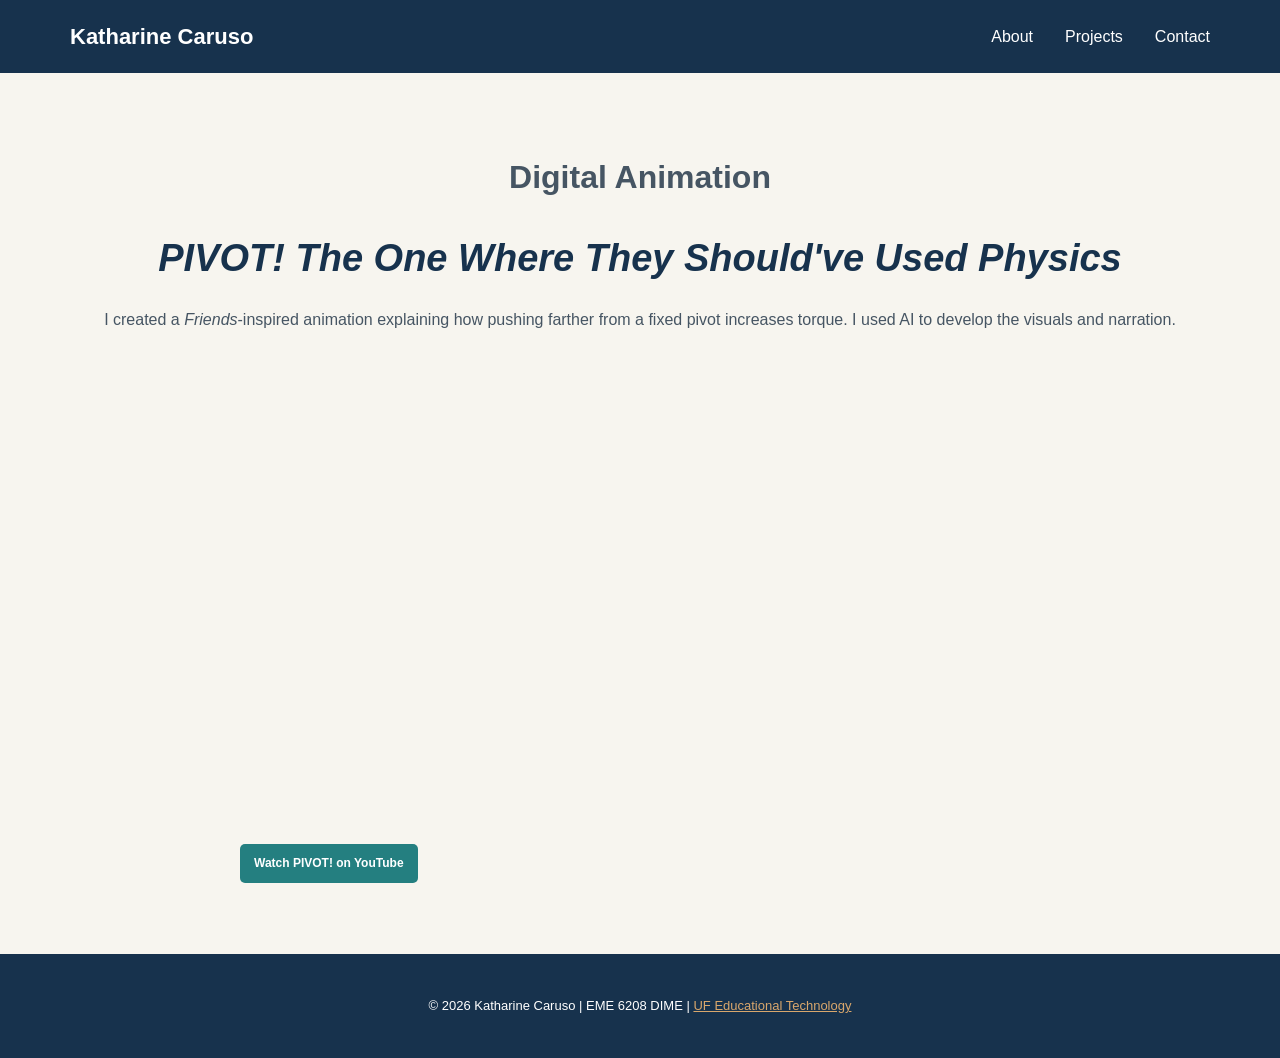
==== animation.html @ cd8128cb "Add files via upload" ====
<!DOCTYPE html>
<html lang="en">
<head>
    <meta charset="utf-8" />
    <meta name="viewport" content="width=device-width, initial-scale=1" />
    <title>Digital Animation | Katharine Caruso ePortfolio</title>
    <link rel="stylesheet" href="style.css" />
    <style>
        .animation-video {
            max-width: 800px;
            margin: 0 auto;
        }

        .animation-video iframe {
            display: block;
            width: 100%;
            aspect-ratio: 16 / 9;
            border: 0;
        }
    </style>
</head>
<body>
    <header class="site-header">
        <nav class="navigation" aria-label="Portfolio">
            <a class="site-name" href="index.html">Katharine Caruso</a>
            <div class="nav-links">
                <a href="index.html#about">About</a>
                <a href="index.html#projects">Projects</a>
                <a href="index.html#contact">Contact</a>
            </div>
        </nav>
    </header>

    <main class="projects">
        <header class="section-heading">
            <h1>Digital Animation</h1>
            <h2><em>PIVOT! The One Where They Should've Used Physics</em></h2>
            <p>I created a <em>Friends</em>-inspired animation explaining how pushing farther from a fixed pivot increases torque. I used AI to develop the visuals and narration.</p>
        </header>

        <div class="animation-video">
            <iframe src="https://www.youtube-nocookie.com/embed/KSoaunfwmRQ"
                    title="PIVOT! The One Where They Should've Used Physics"
                    loading="lazy" allowfullscreen></iframe>
            <p><a class="project-link" href="https://youtu.be/KSoaunfwmRQ">Watch PIVOT! on YouTube</a></p>
        </div>
    </main>

    <footer class="site-footer">
        <p>© 2026 Katharine Caruso | EME 6208 DIME | <a href="https://education.ufl.edu/educational-technology/" style="color: var(--gold);">UF Educational Technology</a></p>
    </footer>
</body>
</html>
---- style.css ----
/* Kate Caruso - AI-Enhanced ePortfolio */

:root {
    --navy: #17324D;
    --teal: #247F80;
    --ivory: #F7F5EF;
    --gold: #D9A76C;
    --text: #465563;
}

* {
    box-sizing: border-box;
}

html {
    scroll-behavior: smooth;
}

body {
    margin: 0;
    background: var(--ivory);
    color: var(--text);
    font-family: 'Segoe UI', Arial, sans-serif;
    line-height: 1.7;
}

/* Navigation */

.site-header {
    background: var(--navy);
}

.navigation {
    max-width: 1200px;
    margin: 0 auto;
    padding: 18px 30px;
    display: flex;
    justify-content: space-between;
    align-items: center;
}

.site-name {
    color: white;
    font-size: 22px;
    font-weight: 600;
    text-decoration: none;
}

.nav-links {
    display: flex;
    gap: 32px;
}

.nav-links a {
    color: white;
    text-decoration: none;
}

.nav-links a:hover {
    color: var(--gold);
}

/* Introduction */

.hero {
    max-width: 1200px;
    margin: 0 auto;
    padding: 85px 30px;
    display: grid;
    grid-template-columns: 1.2fr 0.8fr;
    gap: 70px;
    align-items: center;
}

.eyebrow {
    color: var(--teal);
    font-size: 13px;
    font-weight: 700;
    letter-spacing: 3px;
}

.hero h1 {
    color: var(--navy);
    font-size: 64px;
    line-height: 1.1;
    margin: 15px 0;
}

.hero h2 {
    color: var(--teal);
    font-size: 25px;
    font-weight: 500;
    line-height: 1.4;
    margin-bottom: 28px;
}

.hero-text p {
    max-width: 600px;
}

.primary-button {
    display: inline-block;
    margin-top: 22px;
    padding: 13px 26px;
    background: var(--teal);
    color: white;
    text-decoration: none;
    border-radius: 6px;
    font-weight: 600;
}

.primary-button:hover {
    background: var(--navy);
}

/* Headshot */

.hero-photo img {
    display: block;
    width: 100%;
    max-width: 410px;
    margin: 0 auto;
    border-radius: 18px;
    border-bottom: 6px solid var(--gold);
    box-shadow: 0 18px 45px rgba(23, 50, 77, 0.15);
}

/* Temporary styling for lower sections */

.projects,
.contact {
    max-width: 1200px;
    margin: 0 auto;
    padding: 55px 30px;
}

.projects h2,
.contact h2 {
    color: var(--navy);
}

.site-footer {
    padding: 28px;
    text-align: center;
    background: var(--navy);
    color: white;
    font-size: 13px;
}

/* Smaller screens */

@media (max-width: 768px) {
    .navigation {
        flex-direction: column;
        gap: 15px;
    }

    .nav-links {
        gap: 18px;
        flex-wrap: wrap;
        justify-content: center;
    }

    .hero {
        grid-template-columns: 1fr;
        padding: 45px 24px;
        gap: 35px;
    }

    .hero h1 {
        font-size: 46px;
    }

    .hero-photo img {
        max-width: 330px;
    }
}

/* Featured Project Cards */

.section-heading {
    text-align: center;
    margin-bottom: 45px;
}

.section-heading h2 {
    font-size: 38px;
    margin: 10px 0;
}

.project-grid {
    display: grid;
    grid-template-columns: repeat(3, 1fr);
    gap: 25px;
}

.project-card {
    background: #FFFFFF;
    padding: 32px;
    border-radius: 12px;
    border-top: 4px solid var(--gold);
    box-shadow: 0 8px 25px rgba(23, 50, 77, 0.07);
    transition: transform 0.3s ease, box-shadow 0.3s ease;
}

.project-card:hover {
    transform: translateY(-6px);
    box-shadow: 0 15px 35px rgba(23, 50, 77, 0.13);
}

.project-number {
    color: var(--teal);
    font-size: 11px;
    font-weight: 700;
    letter-spacing: 1.5px;
}

.project-card h3 {
    color: var(--navy);
    font-size: 23px;
    margin: 18px 0 12px;
}

.project-card p {
    font-size: 14px;
    line-height: 1.8;
}

.project-status {
    display: inline-block;
    margin-top: 15px;
    padding: 6px 14px;
    border-radius: 20px;
    background: #E4F2EF;
    color: var(--teal);
    font-size: 12px;
    font-weight: 600;
}

.project-status.upcoming {
    background: #F4EEE5;
    color: #8A6740;
}

/* Responsive Project Grid */

@media (max-width: 900px) {
    .project-grid {
        grid-template-columns: repeat(2, 1fr);
    }
}

@media (max-width: 600px) {
    .project-grid {
        grid-template-columns: 1fr;
    }
}

/* Project Links */

.project-links {
    display: flex;
    flex-wrap: wrap;
    gap: 10px;
    margin-top: 18px;
}

.project-link {
    display: inline-block;
    padding: 9px 14px;
    background: var(--teal);
    color: #FFFFFF;
    text-decoration: none;
    border-radius: 5px;
    font-size: 12px;
    font-weight: 600;
    transition: background 0.2s ease;
}

.project-link:hover {
    background: var(--navy);
}

/* Image Editing page */

.image-editing .image-page {
    max-width: 1200px;
    margin: 0 auto;
    padding: clamp(36px, 6vw, 72px) clamp(20px, 4vw, 30px);
}

.image-editing h1,
.image-editing h2 {
    color: var(--navy);
    line-height: 1.2;
}

.image-editing .image-intro {
    max-width: 72ch;
}

.image-editing h1 {
    margin: 0 0 20px;
    font-size: clamp(36px, 6vw, 52px);
}

.image-editing h2 {
    margin: 0 0 20px;
    font-size: clamp(24px, 4vw, 32px);
}

.image-editing .image-project {
    margin-top: clamp(32px, 5vw, 56px);
    padding-top: clamp(24px, 4vw, 40px);
    border-top: 2px solid var(--gold);
}

.image-editing .logo-layout,
.image-editing .cover-layout {
    display: grid;
    gap: clamp(24px, 4vw, 48px);
}

.image-editing .logo-layout {
    grid-template-columns: minmax(0, 3fr) minmax(0, 2fr);
    align-items: center;
}

.image-editing .cover-layout {
    grid-template-columns: repeat(2, minmax(0, 1fr));
}

.image-editing .cover-layout h3 {
    margin: 0 0 16px;
    color: var(--teal);
    font-size: 20px;
    line-height: 1.35;
}

.image-editing .image-project img {
    display: block;
    width: 100%;
    height: auto;
}

.image-editing .logo-layout img {
    max-width: 390px;
    margin-inline: auto;
}

.image-editing .cover-layout img {
    max-width: 340px;
    margin: 0 auto 20px;
    aspect-ratio: 2 / 3;
    object-fit: contain;
    object-position: top center;
}

.image-editing .site-footer p {
    margin: 0;
}

.image-editing .site-footer a {
    color: var(--gold);
}

.image-editing .site-header a:focus-visible,
.image-editing .site-footer a:focus-visible {
    outline: 2px solid var(--gold);
    outline-offset: 4px;
}

@media (max-width: 640px) {
    .image-editing .logo-layout,
    .image-editing .cover-layout {
        grid-template-columns: minmax(0, 1fr);
    }
}
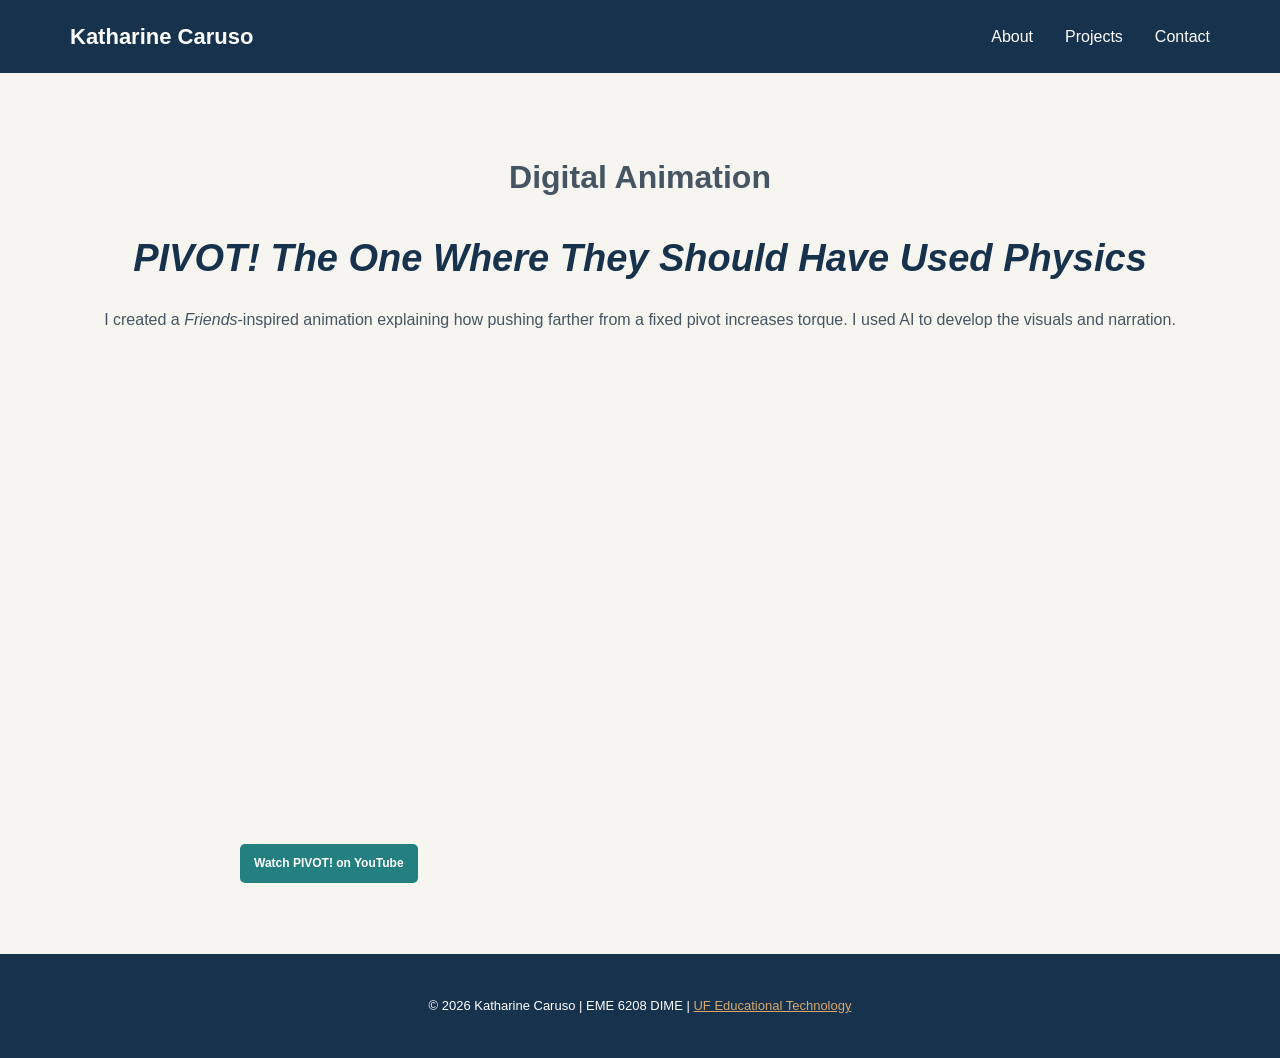
==== commit ba157f1e: "Update animation.html" ====
--- a/animation.html
+++ b/animation.html
@@ -34,15 +34,15 @@
     <main class="projects">
         <header class="section-heading">
             <h1>Digital Animation</h1>
-            <h2><em>PIVOT! The One Where They Should've Used Physics</em></h2>
+            <h2><em>PIVOT! The One Where They Should Have Used Physics</em></h2>
             <p>I created a <em>Friends</em>-inspired animation explaining how pushing farther from a fixed pivot increases torque. I used AI to develop the visuals and narration.</p>
         </header>
 
         <div class="animation-video">
-            <iframe src="https://www.youtube-nocookie.com/embed/KSoaunfwmRQ"
+            <iframe src="https://youtu.be/uYMLR7jfGhE?si=v5NXhYZZx-mcEnf9
                     title="PIVOT! The One Where They Should've Used Physics"
                     loading="lazy" allowfullscreen></iframe>
-            <p><a class="project-link" href="https://youtu.be/KSoaunfwmRQ">Watch PIVOT! on YouTube</a></p>
+            <p><a class="project-link" href="https://youtu.be/uYMLR7jfGhE">Watch PIVOT! on YouTube</a></p>
         </div>
     </main>
 
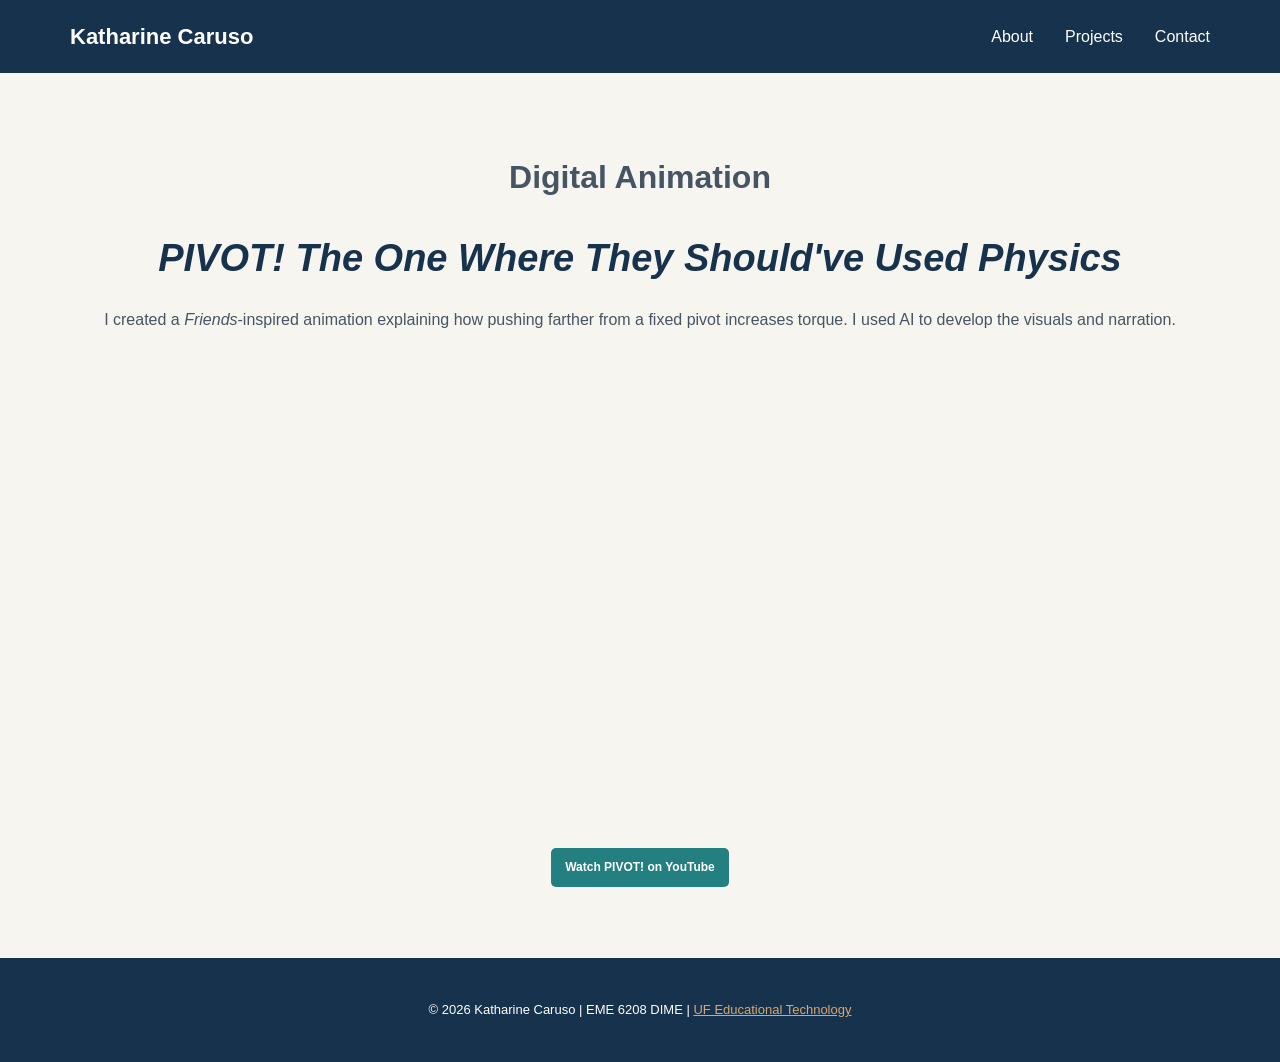
==== commit 147926b4: "Correct PIVOT animation video embed and link" ====
--- a/animation.html
+++ b/animation.html
@@ -1,10 +1,12 @@
+
 <!DOCTYPE html>
 <html lang="en">
 <head>
-    <meta charset="utf-8" />
-    <meta name="viewport" content="width=device-width, initial-scale=1" />
+    <meta charset="utf-8">
+    <meta name="viewport" content="width=device-width, initial-scale=1">
     <title>Digital Animation | Katharine Caruso ePortfolio</title>
-    <link rel="stylesheet" href="style.css" />
+    <link rel="stylesheet" href="style.css">
+
     <style>
         .animation-video {
             max-width: 800px;
@@ -17,12 +19,26 @@
             aspect-ratio: 16 / 9;
             border: 0;
         }
+
+        .animation-video p {
+            text-align: center;
+            margin-top: 20px;
+        }
+
+        .site-footer a {
+            color: var(--gold);
+        }
     </style>
 </head>
+
 <body>
+
     <header class="site-header">
         <nav class="navigation" aria-label="Portfolio">
-            <a class="site-name" href="index.html">Katharine Caruso</a>
+            <a class="site-name" href="index.html">
+                Katharine Caruso
+            </a>
+
             <div class="nav-links">
                 <a href="index.html#about">About</a>
                 <a href="index.html#projects">Projects</a>
@@ -32,22 +48,55 @@
     </header>
 
     <main class="projects">
+
         <header class="section-heading">
+
             <h1>Digital Animation</h1>
-            <h2><em>PIVOT! The One Where They Should Have Used Physics</em></h2>
-            <p>I created a <em>Friends</em>-inspired animation explaining how pushing farther from a fixed pivot increases torque. I used AI to develop the visuals and narration.</p>
+
+            <h2>
+                <em>PIVOT! The One Where They Should've Used Physics</em>
+            </h2>
+
+            <p>
+                I created a <em>Friends</em>-inspired animation
+                explaining how pushing farther from a fixed pivot
+                increases torque. I used AI to develop the visuals
+                and narration.
+            </p>
+
         </header>
 
         <div class="animation-video">
-            <iframe src="https://youtu.be/uYMLR7jfGhE?si=v5NXhYZZx-mcEnf9
-                    title="PIVOT! The One Where They Should've Used Physics"
-                    loading="lazy" allowfullscreen></iframe>
-            <p><a class="project-link" href="https://youtu.be/uYMLR7jfGhE">Watch PIVOT! on YouTube</a></p>
+
+            <iframe
+                src="https://www.youtube.com/embed/uYMLR7jfGhE"
+                title="PIVOT! The One Where They Should've Used Physics"
+                loading="lazy"
+                allow="accelerometer; autoplay; clipboard-write; encrypted-media; gyroscope; picture-in-picture; web-share"
+                allowfullscreen>
+            </iframe>
+
+            <p>
+                <a class="project-link"
+                   href="https://youtu.be/uYMLR7jfGhE"
+                   target="_blank"
+                   rel="noopener noreferrer">
+                    Watch PIVOT! on YouTube
+                </a>
+            </p>
+
         </div>
+
     </main>
 
     <footer class="site-footer">
-        <p>© 2026 Katharine Caruso | EME 6208 DIME | <a href="https://education.ufl.edu/educational-technology/" style="color: var(--gold);">UF Educational Technology</a></p>
+        <p>
+            &copy; 2026 Katharine Caruso | EME 6208 DIME |
+            <a href="https://education.ufl.edu/educational-technology/">
+                UF Educational Technology
+            </a>
+        </p>
     </footer>
+
 </body>
 </html>
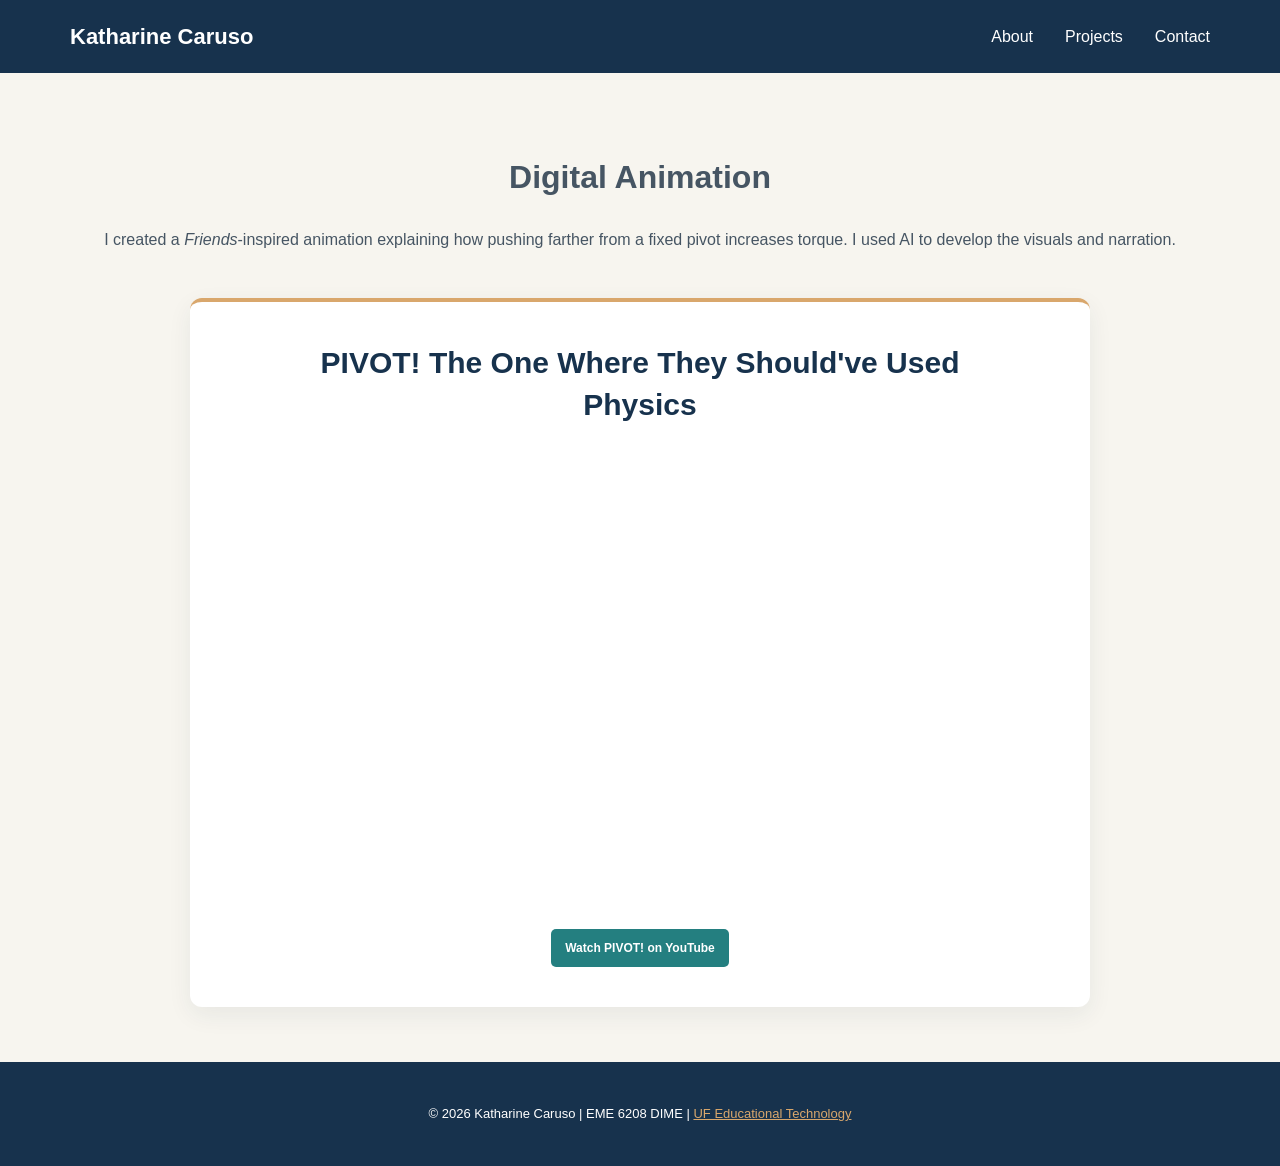
==== commit 383bc8a8: "Update animation page to match portfolio card design" ====
--- a/animation.html
+++ b/animation.html
@@ -1,13 +1,31 @@
-
 <!DOCTYPE html>
 <html lang="en">
 <head>
-    <meta charset="utf-8">
-    <meta name="viewport" content="width=device-width, initial-scale=1">
+    <meta charset="UTF-8">
+    <meta name="viewport" content="width=device-width, initial-scale=1.0">
     <title>Digital Animation | Katharine Caruso ePortfolio</title>
     <link rel="stylesheet" href="style.css">
 
     <style>
+        .animation-card {
+            max-width: 900px;
+            margin: 0 auto;
+            padding: clamp(24px, 4vw, 40px);
+            background: #FFFFFF;
+            border-top: 4px solid var(--gold);
+            border-radius: 12px;
+            box-shadow: 0 8px 25px rgba(23, 50, 77, 0.07);
+            text-align: center;
+        }
+
+        .animation-card h2 {
+            color: var(--navy);
+            font-size: clamp(24px, 3vw, 30px);
+            line-height: 1.4;
+            max-width: 650px;
+            margin: 0 auto 28px;
+        }
+
         .animation-video {
             max-width: 800px;
             margin: 0 auto;
@@ -18,11 +36,11 @@
             width: 100%;
             aspect-ratio: 16 / 9;
             border: 0;
+            border-radius: 6px;
         }
 
-        .animation-video p {
-            text-align: center;
-            margin-top: 20px;
+        .animation-links {
+            margin-top: 25px;
         }
 
         .site-footer a {
@@ -53,10 +71,6 @@
 
             <h1>Digital Animation</h1>
 
-            <h2>
-                <em>PIVOT! The One Where They Should've Used Physics</em>
-            </h2>
-
             <p>
                 I created a <em>Friends</em>-inspired animation
                 explaining how pushing farther from a fixed pivot
@@ -66,26 +80,36 @@
 
         </header>
 
-        <div class="animation-video">
+        <section class="animation-card">
 
-            <iframe
-                src="https://www.youtube.com/embed/uYMLR7jfGhE"
-                title="PIVOT! The One Where They Should've Used Physics"
-                loading="lazy"
-                allow="accelerometer; autoplay; clipboard-write; encrypted-media; gyroscope; picture-in-picture; web-share"
-                allowfullscreen>
-            </iframe>
+            <h2>
+                PIVOT! The One Where They Should've Used Physics
+            </h2>
 
-            <p>
+            <div class="animation-video">
+
+                <iframe
+                    src="https://www.youtube.com/embed/uYMLR7jfGhE"
+                    title="PIVOT! The One Where They Should've Used Physics"
+                    loading="lazy"
+                    allow="accelerometer; autoplay; clipboard-write; encrypted-media; gyroscope; picture-in-picture; web-share"
+                    allowfullscreen>
+                </iframe>
+
+            </div>
+
+            <div class="animation-links">
+
                 <a class="project-link"
                    href="https://youtu.be/uYMLR7jfGhE"
                    target="_blank"
                    rel="noopener noreferrer">
                     Watch PIVOT! on YouTube
                 </a>
-            </p>
 
-        </div>
+            </div>
+
+        </section>
 
     </main>
 
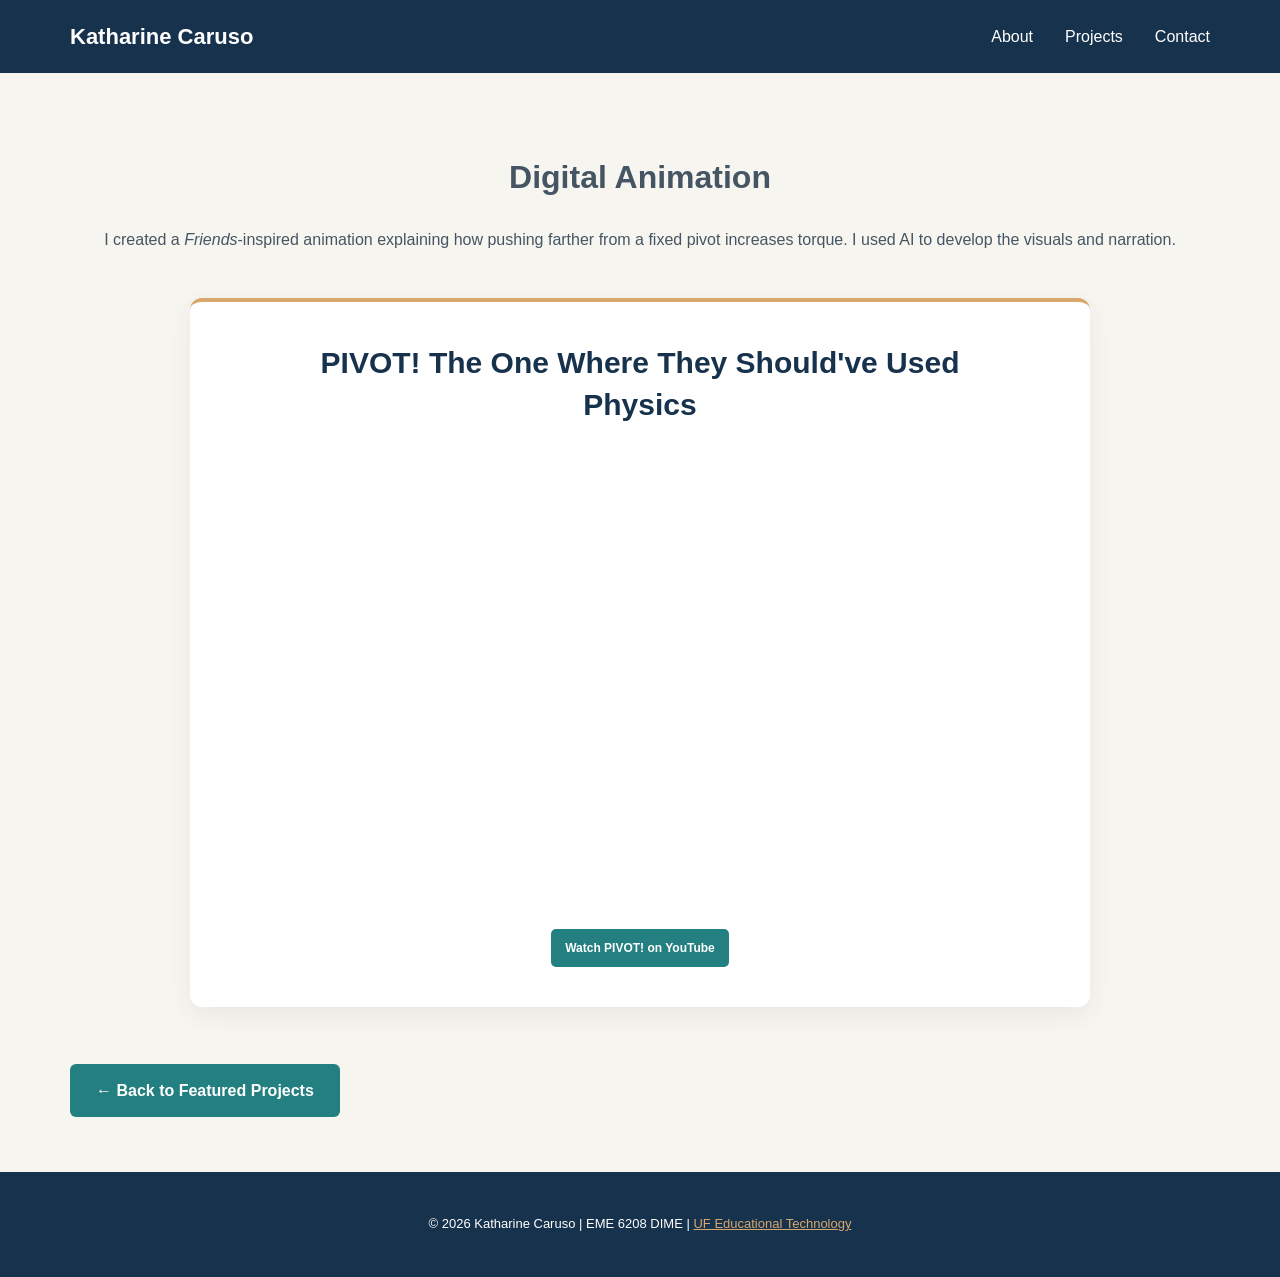
==== commit 9a609bef: "Finalize animation page design and add back navigation" ====
--- a/animation.html
+++ b/animation.html
@@ -7,7 +7,7 @@
     <link rel="stylesheet" href="style.css">
 
     <style>
-        .animation-card {
+        .digital-animation .animation-card {
             max-width: 900px;
             margin: 0 auto;
             padding: clamp(24px, 4vw, 40px);
@@ -18,7 +18,7 @@
             text-align: center;
         }
 
-        .animation-card h2 {
+        .digital-animation .animation-card h2 {
             color: var(--navy);
             font-size: clamp(24px, 3vw, 30px);
             line-height: 1.4;
@@ -26,12 +26,12 @@
             margin: 0 auto 28px;
         }
 
-        .animation-video {
+        .digital-animation .animation-video {
             max-width: 800px;
             margin: 0 auto;
         }
 
-        .animation-video iframe {
+        .digital-animation .animation-video iframe {
             display: block;
             width: 100%;
             aspect-ratio: 16 / 9;
@@ -39,20 +39,40 @@
             border-radius: 6px;
         }
 
-        .animation-links {
+        .digital-animation .animation-links {
             margin-top: 25px;
         }
 
-        .site-footer a {
+        .digital-animation .back-link {
+            margin-top: 35px;
+            text-align: left;
+        }
+
+        .digital-animation .back-link .primary-button {
+            color: #FFFFFF;
+        }
+
+        .digital-animation .site-footer a {
             color: var(--gold);
+        }
+
+        .digital-animation a:focus-visible {
+            outline: 2px solid var(--teal);
+            outline-offset: 4px;
+        }
+
+        .digital-animation .site-header a:focus-visible,
+        .digital-animation .site-footer a:focus-visible {
+            outline-color: var(--gold);
         }
     </style>
 </head>
 
-<body>
+<body class="digital-animation">
 
     <header class="site-header">
-        <nav class="navigation" aria-label="Portfolio">
+        <nav class="navigation" aria-label="Main navigation">
+
             <a class="site-name" href="index.html">
                 Katharine Caruso
             </a>
@@ -62,6 +82,7 @@
                 <a href="index.html#projects">Projects</a>
                 <a href="index.html#contact">Contact</a>
             </div>
+
         </nav>
     </header>
 
@@ -80,18 +101,20 @@
 
         </header>
 
-        <section class="animation-card">
+        <section class="animation-card"
+                 aria-labelledby="animation-title">
 
-            <h2>
+            <h2 id="animation-title">
                 PIVOT! The One Where They Should've Used Physics
             </h2>
 
             <div class="animation-video">
 
                 <iframe
-                    src="https://www.youtube.com/embed/uYMLR7jfGhE"
+                    src="https://www.youtube-nocookie.com/embed/uYMLR7jfGhE"
                     title="PIVOT! The One Where They Should've Used Physics"
                     loading="lazy"
+                    referrerpolicy="strict-origin-when-cross-origin"
                     allow="accelerometer; autoplay; clipboard-write; encrypted-media; gyroscope; picture-in-picture; web-share"
                     allowfullscreen>
                 </iframe>
@@ -111,6 +134,12 @@
 
         </section>
 
+        <div class="back-link">
+            <a class="primary-button" href="index.html#projects">
+                &larr; Back to Featured Projects
+            </a>
+        </div>
+
     </main>
 
     <footer class="site-footer">
